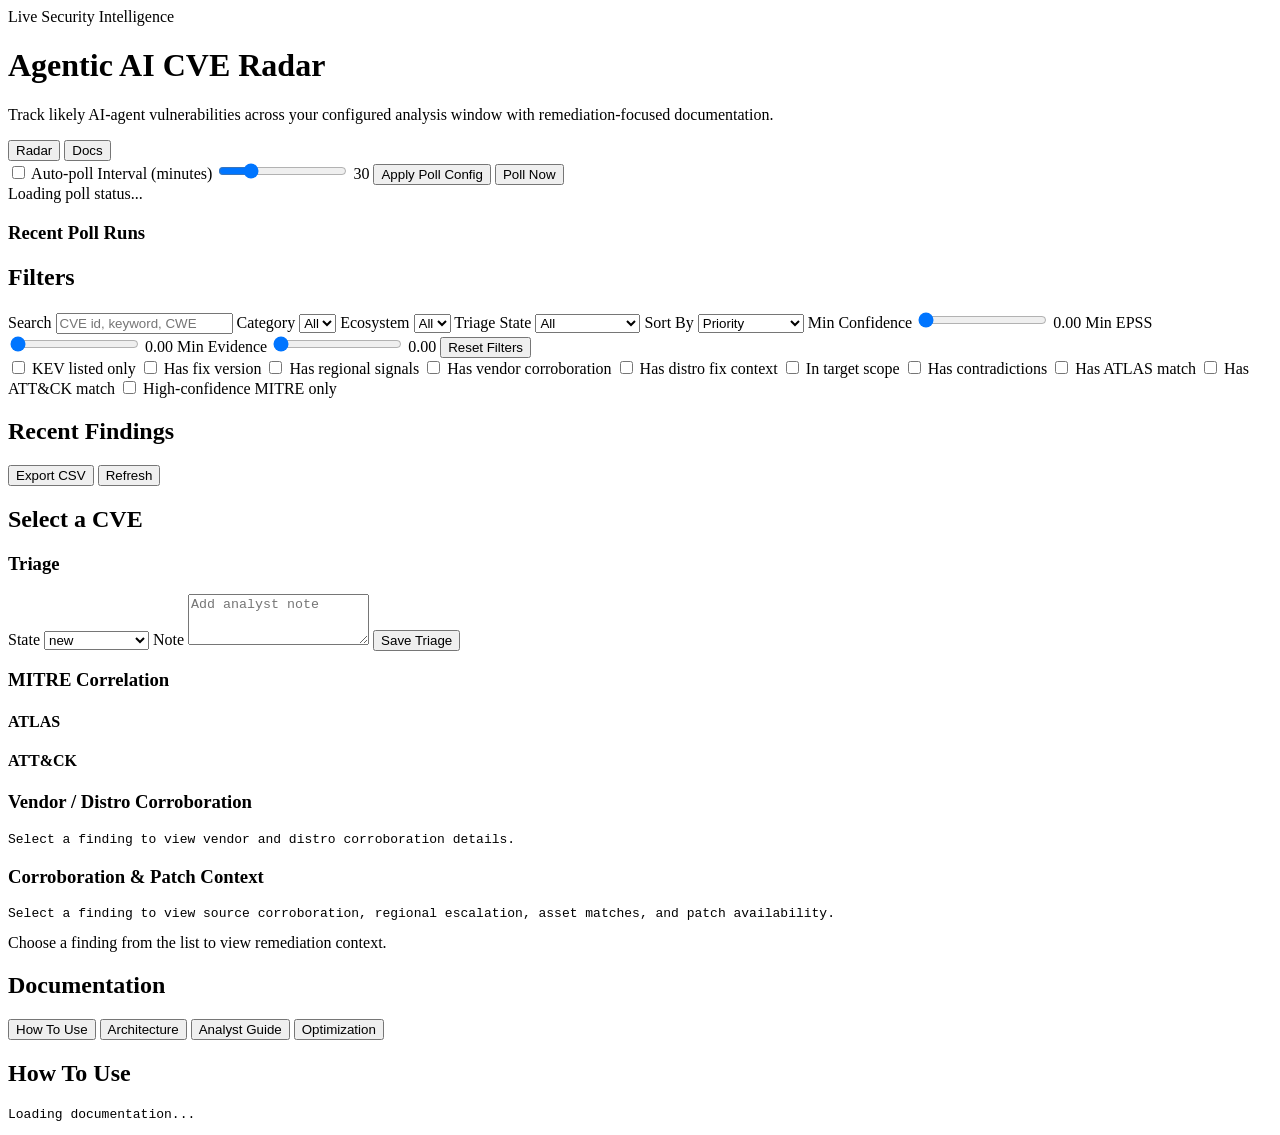
==== frontend/index.html @ a9b184c3 "Add poll concurrency guard, poll history audit trail, and reprocess workflow support" ====
<!doctype html>
<html lang="en">
  <head>
    <meta charset="UTF-8" />
    <meta name="viewport" content="width=device-width, initial-scale=1.0" />
    <title>Agentic AI CVE Radar</title>
    <link rel="preconnect" href="https://fonts.googleapis.com" />
    <link rel="preconnect" href="https://fonts.gstatic.com" crossorigin />
    <link href="https://fonts.googleapis.com/css2?family=Space+Grotesk:wght@400;500;700&family=IBM+Plex+Mono:wght@400;500&display=swap" rel="stylesheet" />
    <link rel="stylesheet" href="/assets/styles.css?v=20260222f" />
  </head>
  <body>
    <div class="bg-glow bg-glow-a"></div>
    <div class="bg-glow bg-glow-b"></div>

    <header class="hero">
      <div class="hero__meta">Live Security Intelligence</div>
      <h1>Agentic AI CVE Radar</h1>
      <p>Track likely AI-agent vulnerabilities across your configured analysis window with remediation-focused documentation.</p>
      <div class="hero__stats" id="stats"></div>
    </header>

    <nav class="view-tabs" aria-label="Primary views">
      <button class="view-tab active" data-view="radar">Radar</button>
      <button class="view-tab" data-view="docs">Docs</button>
    </nav>

    <section id="view-radar">
      <section class="poll-strip panel">
        <div class="poll-controls">
          <label class="poll-toggle"><input type="checkbox" id="poll-enabled" /> Auto-poll</label>
          <label>
            Interval (minutes)
            <input id="poll-interval" type="range" min="5" max="120" step="5" value="30" />
            <span id="poll-interval-value">30</span>
          </label>
          <button id="poll-save">Apply Poll Config</button>
          <button id="poll-run-now">Poll Now</button>
        </div>
        <div id="poll-summary" class="poll-summary">Loading poll status...</div>
        <div id="poll-sources" class="poll-sources"></div>
        <div class="poll-history-wrap">
          <h3>Recent Poll Runs</h3>
          <div id="poll-history" class="poll-history"></div>
        </div>
      </section>

      <main class="layout">
        <aside class="panel filters">
          <h2>Filters</h2>
          <label>
            Search
            <input id="search" type="text" placeholder="CVE id, keyword, CWE" />
          </label>

          <label>
            Category
            <select id="category">
              <option value="">All</option>
            </select>
          </label>

          <label>
            Ecosystem
            <select id="ecosystem">
              <option value="">All</option>
            </select>
          </label>

          <label>
            Triage State
            <select id="triage-state">
              <option value="">All</option>
              <option value="new">new</option>
              <option value="investigating">investigating</option>
              <option value="mitigated">mitigated</option>
              <option value="accepted_risk">accepted_risk</option>
            </select>
          </label>

          <label>
            Sort By
            <select id="sort-by">
              <option value="priority">Priority</option>
              <option value="published">Published</option>
              <option value="confidence">AI Confidence</option>
              <option value="epss">EPSS</option>
            </select>
          </label>

          <label>
            Min Confidence
            <input id="confidence" type="range" min="0" max="1" step="0.05" value="0" />
            <span id="confidence-value">0.00</span>
          </label>

          <label>
            Min EPSS
            <input id="epss-min" type="range" min="0" max="1" step="0.01" value="0" />
            <span id="epss-min-value">0.00</span>
          </label>

          <label>
            Min Evidence
            <input id="evidence-min" type="range" min="0" max="1" step="0.01" value="0" />
            <span id="evidence-min-value">0.00</span>
          </label>

          <button id="reset-filters" class="reset-filters">Reset Filters</button>

          <div class="check-group">
            <label><input type="checkbox" id="has-kev" /> KEV listed only</label>
            <label><input type="checkbox" id="has-fix" /> Has fix version</label>
            <label><input type="checkbox" id="has-regional" /> Has regional signals</label>
            <label><input type="checkbox" id="has-vendor-corroboration" /> Has vendor corroboration</label>
            <label><input type="checkbox" id="has-distro-context" /> Has distro fix context</label>
            <label><input type="checkbox" id="in-scope" /> In target scope</label>
            <label><input type="checkbox" id="has-contradiction" /> Has contradictions</label>
            <label><input type="checkbox" id="has-atlas" /> Has ATLAS match</label>
            <label><input type="checkbox" id="has-attack" /> Has ATT&CK match</label>
            <label><input type="checkbox" id="high-mitre" /> High-confidence MITRE only</label>
          </div>
        </aside>

        <section class="panel feed">
          <div class="feed__header">
            <h2>Recent Findings</h2>
            <div>
              <button id="export-csv">Export CSV</button>
              <button id="refresh">Refresh</button>
            </div>
          </div>
          <div id="cards" class="cards"></div>
        </section>

        <section class="panel detail">
          <h2 id="detail-title">Select a CVE</h2>
          <div id="detail-meta" class="detail__meta"></div>

          <section class="triage-box">
            <h3>Triage</h3>
            <label>
              State
              <select id="triage-edit-state">
                <option value="new">new</option>
                <option value="investigating">investigating</option>
                <option value="mitigated">mitigated</option>
                <option value="accepted_risk">accepted_risk</option>
              </select>
            </label>
            <label>
              Note
              <textarea id="triage-edit-note" rows="3" placeholder="Add analyst note"></textarea>
            </label>
            <button id="triage-save">Save Triage</button>
          </section>

          <section id="mitre-panel" class="mitre-panel hidden">
            <h3>MITRE Correlation</h3>
            <p id="mitre-summary" class="mitre-summary"></p>
            <div class="mitre-columns">
              <div>
                <h4>ATLAS</h4>
                <ul id="atlas-list" class="mitre-list"></ul>
              </div>
              <div>
                <h4>ATT&CK</h4>
                <ul id="attack-list" class="mitre-list"></ul>
              </div>
            </div>
          </section>
          <section id="vendor-panel" class="vendor-panel">
            <h3>Vendor / Distro Corroboration</h3>
            <pre id="vendor-summary" class="vendor-summary">Select a finding to view vendor and distro corroboration details.</pre>
          </section>
          <section id="phase5-panel" class="vendor-panel">
            <h3>Corroboration & Patch Context</h3>
            <pre id="phase5-summary" class="vendor-summary">Select a finding to view source corroboration, regional escalation, asset matches, and patch availability.</pre>
          </section>
          <article id="detail-content" class="detail__content">
            Choose a finding from the list to view remediation context.
          </article>
        </section>
      </main>
    </section>

    <section id="view-docs" class="hidden docs-layout">
      <aside class="panel docs-nav">
        <h2>Documentation</h2>
        <button class="doc-link active" data-doc="runbook">How To Use</button>
        <button class="doc-link" data-doc="overview">Architecture</button>
        <button class="doc-link" data-doc="analyst">Analyst Guide</button>
        <button class="doc-link" data-doc="optimize">Optimization</button>
      </aside>
      <article class="panel docs-content">
        <h2 id="doc-title">How To Use</h2>
        <pre id="doc-body">Loading documentation...</pre>
      </article>
    </section>

    <script src="/assets/app.js?v=20260222f"></script>
  </body>
</html>
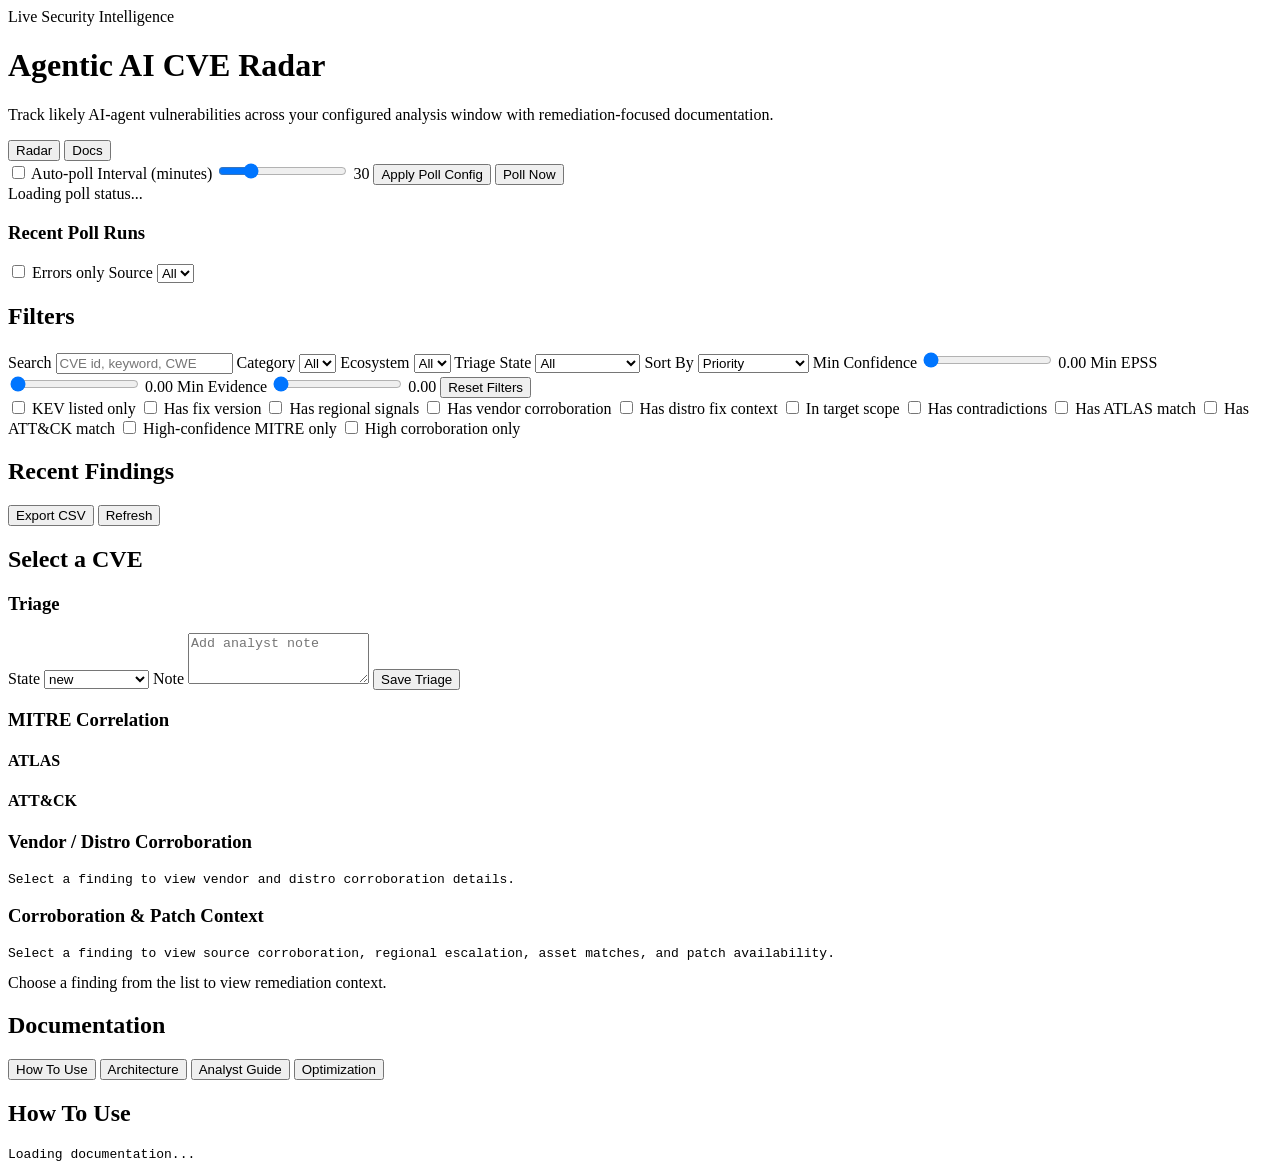
==== commit ad22aa54: "Add per-source polling controls and poll history filters" ====
--- a/frontend/index.html
+++ b/frontend/index.html
@@ -7,7 +7,7 @@
     <link rel="preconnect" href="https://fonts.googleapis.com" />
     <link rel="preconnect" href="https://fonts.gstatic.com" crossorigin />
     <link href="https://fonts.googleapis.com/css2?family=Space+Grotesk:wght@400;500;700&family=IBM+Plex+Mono:wght@400;500&display=swap" rel="stylesheet" />
-    <link rel="stylesheet" href="/assets/styles.css?v=20260222f" />
+    <link rel="stylesheet" href="/assets/styles.css?v=20260222g" />
   </head>
   <body>
     <div class="bg-glow bg-glow-a"></div>
@@ -41,6 +41,10 @@
         <div id="poll-sources" class="poll-sources"></div>
         <div class="poll-history-wrap">
           <h3>Recent Poll Runs</h3>
+          <div class="poll-history-controls">
+            <label><input type="checkbox" id="poll-history-errors-only" /> Errors only</label>
+            <label>Source <select id="poll-history-source"><option value="">All</option></select></label>
+          </div>
           <div id="poll-history" class="poll-history"></div>
         </div>
       </section>
@@ -85,6 +89,8 @@
               <option value="published">Published</option>
               <option value="confidence">AI Confidence</option>
               <option value="epss">EPSS</option>
+              <option value="corroboration">Corroboration</option>
+              <option value="asset_mapping">Asset Mapping</option>
             </select>
           </label>
 
@@ -119,6 +125,7 @@
             <label><input type="checkbox" id="has-atlas" /> Has ATLAS match</label>
             <label><input type="checkbox" id="has-attack" /> Has ATT&CK match</label>
             <label><input type="checkbox" id="high-mitre" /> High-confidence MITRE only</label>
+            <label><input type="checkbox" id="high-corroboration" /> High corroboration only</label>
           </div>
         </aside>
 
@@ -198,7 +205,7 @@
       </article>
     </section>
 
-    <script src="/assets/app.js?v=20260222f"></script>
+    <script src="/assets/app.js?v=20260222g"></script>
   </body>
 </html>
 
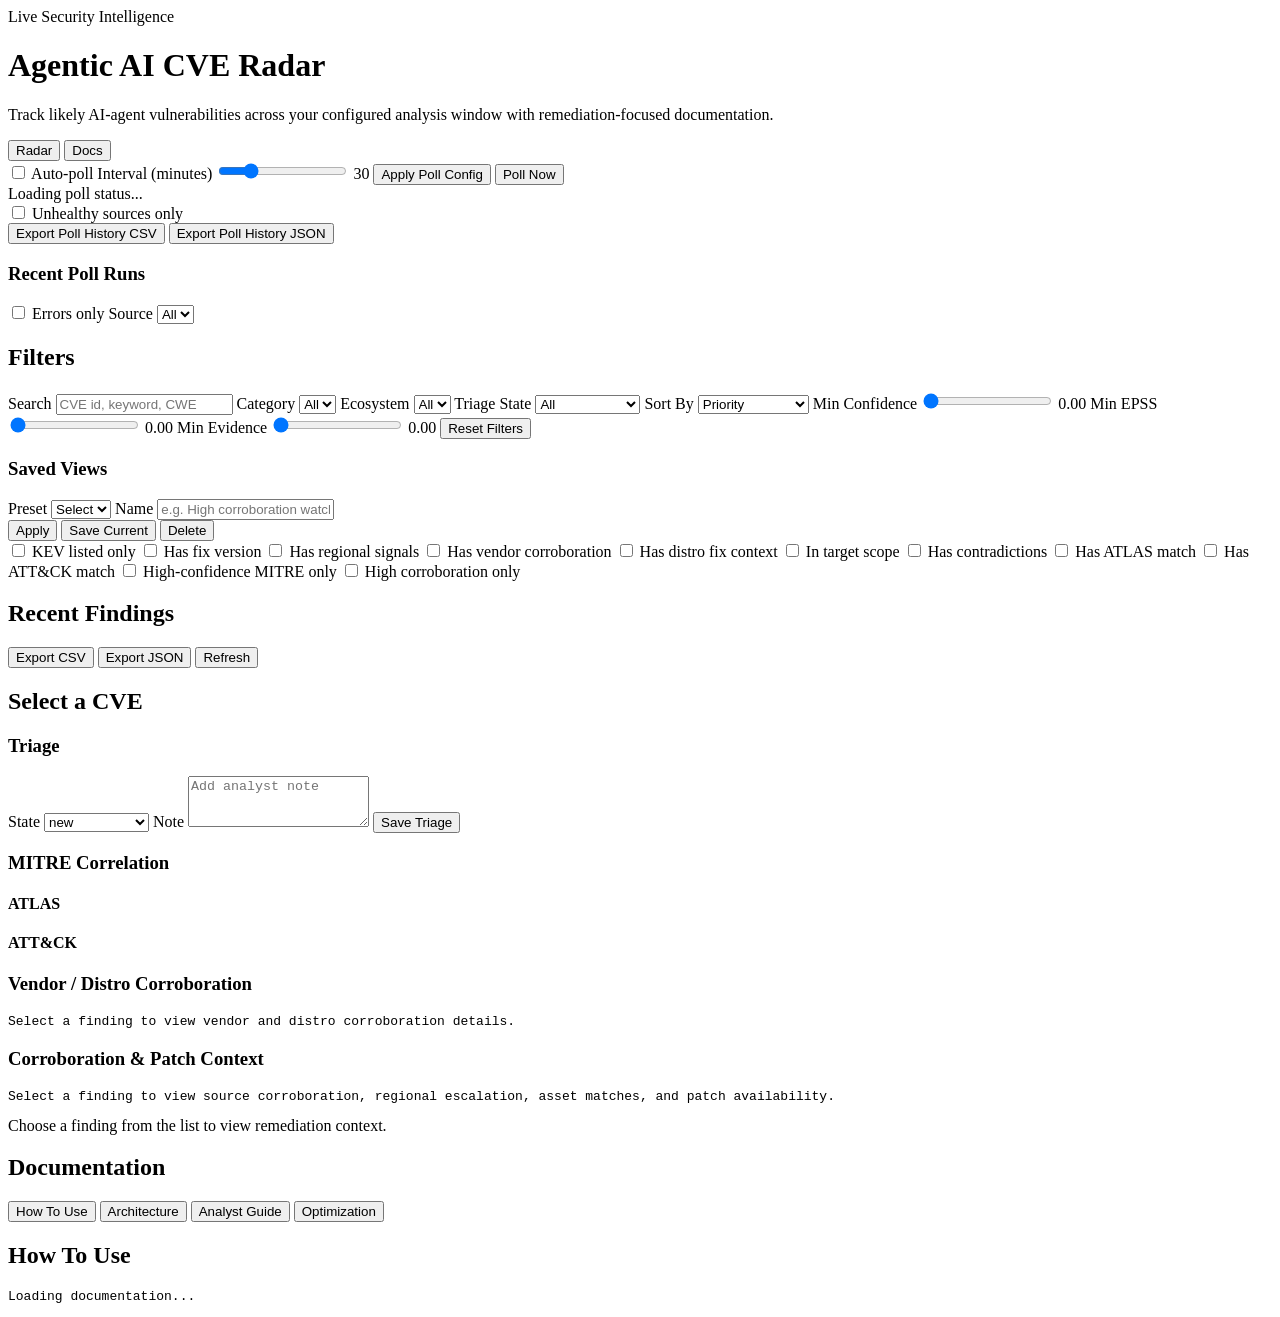
==== commit 5ec6b6f4: "Add saved views, reliability alerts, and export endpoints" ====
--- a/frontend/index.html
+++ b/frontend/index.html
@@ -7,7 +7,7 @@
     <link rel="preconnect" href="https://fonts.googleapis.com" />
     <link rel="preconnect" href="https://fonts.gstatic.com" crossorigin />
     <link href="https://fonts.googleapis.com/css2?family=Space+Grotesk:wght@400;500;700&family=IBM+Plex+Mono:wght@400;500&display=swap" rel="stylesheet" />
-    <link rel="stylesheet" href="/assets/styles.css?v=20260222g" />
+    <link rel="stylesheet" href="/assets/styles.css?v=20260222h" />
   </head>
   <body>
     <div class="bg-glow bg-glow-a"></div>
@@ -38,6 +38,14 @@
           <button id="poll-run-now">Poll Now</button>
         </div>
         <div id="poll-summary" class="poll-summary">Loading poll status...</div>
+        <div id="poll-alerts" class="poll-alerts hidden"></div>
+        <div class="poll-history-controls">
+          <label><input type="checkbox" id="poll-sources-unhealthy-only" /> Unhealthy sources only</label>
+          <div class="poll-export-actions">
+            <button id="poll-history-export-csv">Export Poll History CSV</button>
+            <button id="poll-history-export-json">Export Poll History JSON</button>
+          </div>
+        </div>
         <div id="poll-sources" class="poll-sources"></div>
         <div class="poll-history-wrap">
           <h3>Recent Poll Runs</h3>
@@ -113,6 +121,25 @@
           </label>
 
           <button id="reset-filters" class="reset-filters">Reset Filters</button>
+
+          <div class="preset-box">
+            <h3>Saved Views</h3>
+            <label>
+              Preset
+              <select id="saved-view-select">
+                <option value="">Select</option>
+              </select>
+            </label>
+            <label>
+              Name
+              <input id="saved-view-name" type="text" placeholder="e.g. High corroboration watch" />
+            </label>
+            <div class="preset-actions">
+              <button id="saved-view-apply">Apply</button>
+              <button id="saved-view-save">Save Current</button>
+              <button id="saved-view-delete">Delete</button>
+            </div>
+          </div>
 
           <div class="check-group">
             <label><input type="checkbox" id="has-kev" /> KEV listed only</label>
@@ -134,6 +161,7 @@
             <h2>Recent Findings</h2>
             <div>
               <button id="export-csv">Export CSV</button>
+              <button id="export-json">Export JSON</button>
               <button id="refresh">Refresh</button>
             </div>
           </div>
@@ -183,6 +211,7 @@
           <section id="phase5-panel" class="vendor-panel">
             <h3>Corroboration & Patch Context</h3>
             <pre id="phase5-summary" class="vendor-summary">Select a finding to view source corroboration, regional escalation, asset matches, and patch availability.</pre>
+            <div id="phase5-patch-matrix" class="patch-matrix-wrap"></div>
           </section>
           <article id="detail-content" class="detail__content">
             Choose a finding from the list to view remediation context.
@@ -205,7 +234,7 @@
       </article>
     </section>
 
-    <script src="/assets/app.js?v=20260222g"></script>
+    <script src="/assets/app.js?v=20260222h"></script>
   </body>
 </html>
 
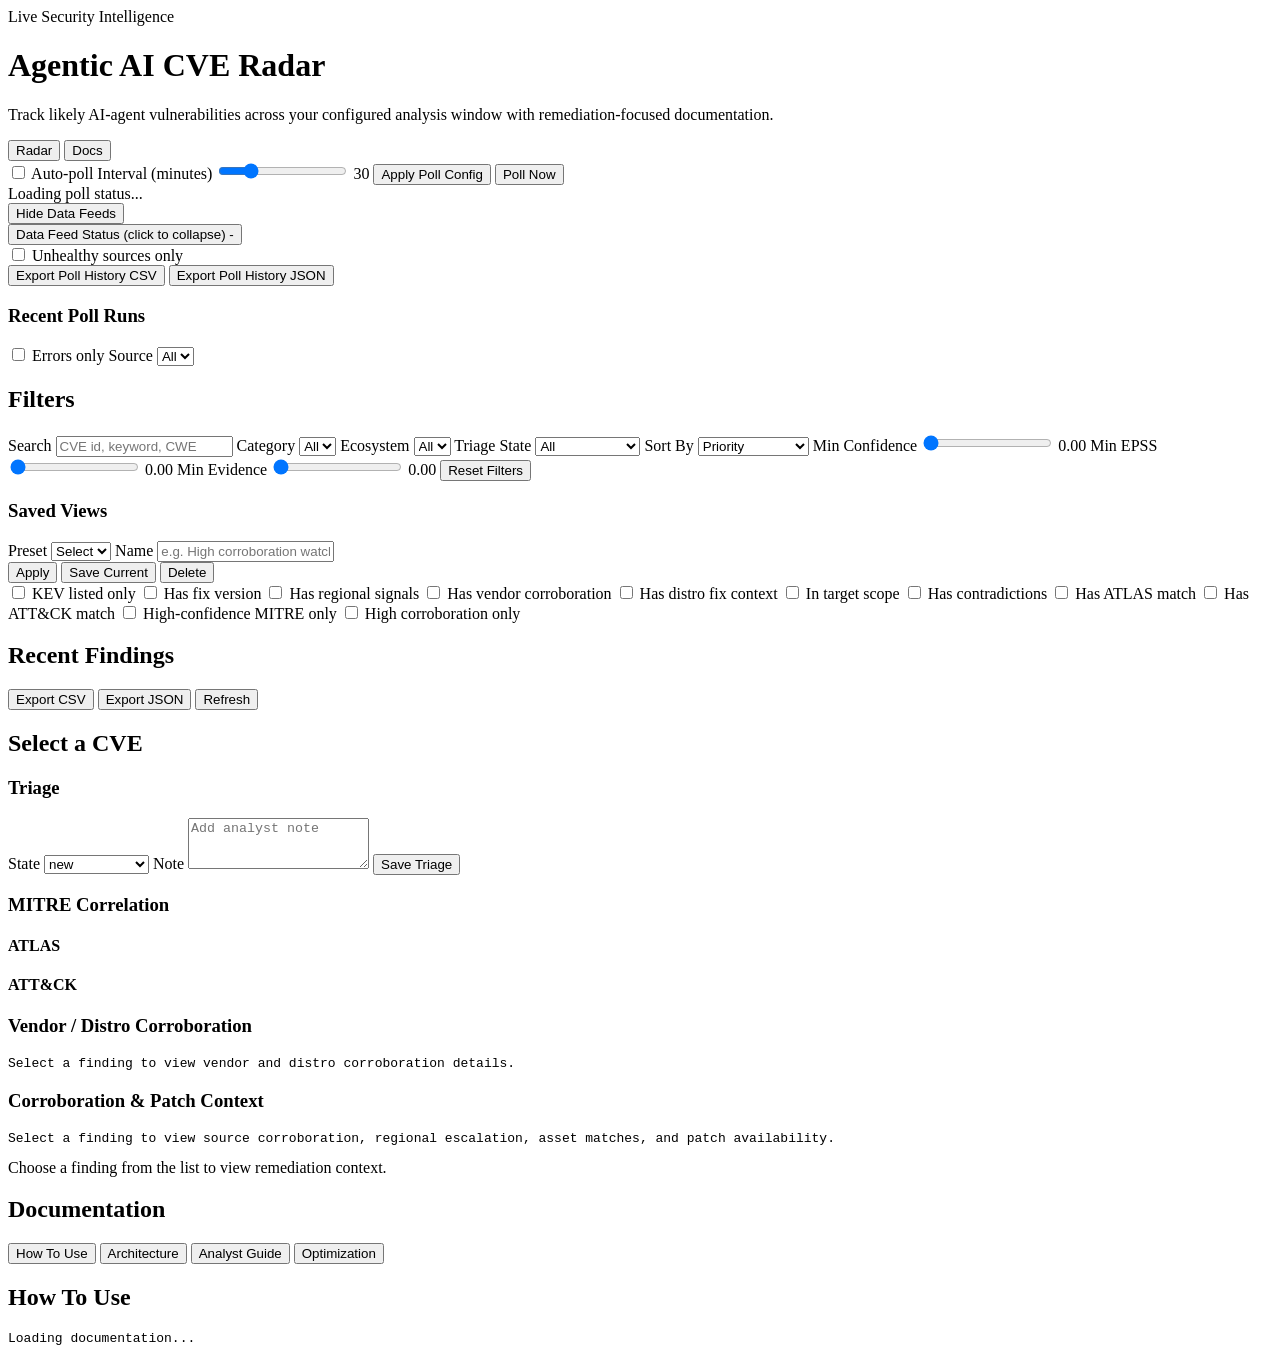
==== commit f523059c: "Add feed panel toggle button and automatic frontend cache busting" ====
--- a/frontend/index.html
+++ b/frontend/index.html
@@ -7,7 +7,7 @@
     <link rel="preconnect" href="https://fonts.googleapis.com" />
     <link rel="preconnect" href="https://fonts.gstatic.com" crossorigin />
     <link href="https://fonts.googleapis.com/css2?family=Space+Grotesk:wght@400;500;700&family=IBM+Plex+Mono:wght@400;500&display=swap" rel="stylesheet" />
-    <link rel="stylesheet" href="/assets/styles.css?v=20260222h" />
+    <link rel="stylesheet" href="/assets/styles.css?v=__ASSET_VERSION__" />
   </head>
   <body>
     <div class="bg-glow bg-glow-a"></div>
@@ -39,21 +39,30 @@
         </div>
         <div id="poll-summary" class="poll-summary">Loading poll status...</div>
         <div id="poll-alerts" class="poll-alerts hidden"></div>
-        <div class="poll-history-controls">
-          <label><input type="checkbox" id="poll-sources-unhealthy-only" /> Unhealthy sources only</label>
-          <div class="poll-export-actions">
-            <button id="poll-history-export-csv">Export Poll History CSV</button>
-            <button id="poll-history-export-json">Export Poll History JSON</button>
-          </div>
-        </div>
-        <div id="poll-sources" class="poll-sources"></div>
-        <div class="poll-history-wrap">
-          <h3>Recent Poll Runs</h3>
-          <div class="poll-history-controls">
-            <label><input type="checkbox" id="poll-history-errors-only" /> Errors only</label>
-            <label>Source <select id="poll-history-source"><option value="">All</option></select></label>
-          </div>
-          <div id="poll-history" class="poll-history"></div>
+        <button id="poll-show-feeds-btn" class="poll-show-feeds-btn" type="button" aria-pressed="true">Hide Data Feeds</button>
+        <div id="poll-sources-panel" class="poll-sources-panel">
+          <button id="poll-sources-toggle" class="poll-sources-toggle" type="button" aria-expanded="true">
+            <span id="poll-sources-summary">Data Feed Status (click to collapse)</span>
+            <span id="poll-sources-toggle-icon" class="poll-sources-toggle__icon">-</span>
+          </button>
+          <div id="poll-sources-body" class="poll-sources-body">
+            <div class="poll-history-controls poll-history-controls--top">
+              <label><input type="checkbox" id="poll-sources-unhealthy-only" /> Unhealthy sources only</label>
+              <div class="poll-export-actions">
+                <button id="poll-history-export-csv">Export Poll History CSV</button>
+                <button id="poll-history-export-json">Export Poll History JSON</button>
+              </div>
+            </div>
+            <div id="poll-sources" class="poll-sources"></div>
+            <div class="poll-history-wrap">
+              <h3>Recent Poll Runs</h3>
+              <div class="poll-history-controls">
+                <label><input type="checkbox" id="poll-history-errors-only" /> Errors only</label>
+                <label>Source <select id="poll-history-source"><option value="">All</option></select></label>
+              </div>
+              <div id="poll-history" class="poll-history"></div>
+            </div>
+          </div>
         </div>
       </section>
 
@@ -208,10 +217,10 @@
             <h3>Vendor / Distro Corroboration</h3>
             <pre id="vendor-summary" class="vendor-summary">Select a finding to view vendor and distro corroboration details.</pre>
           </section>
-          <section id="phase5-panel" class="vendor-panel">
+          <section id="corroboration-panel" class="vendor-panel">
             <h3>Corroboration & Patch Context</h3>
-            <pre id="phase5-summary" class="vendor-summary">Select a finding to view source corroboration, regional escalation, asset matches, and patch availability.</pre>
-            <div id="phase5-patch-matrix" class="patch-matrix-wrap"></div>
+            <pre id="corroboration-summary" class="vendor-summary">Select a finding to view source corroboration, regional escalation, asset matches, and patch availability.</pre>
+            <div id="corroboration-patch-matrix" class="patch-matrix-wrap"></div>
           </section>
           <article id="detail-content" class="detail__content">
             Choose a finding from the list to view remediation context.
@@ -234,7 +243,7 @@
       </article>
     </section>
 
-    <script src="/assets/app.js?v=20260222h"></script>
+    <script src="/assets/app.js?v=__ASSET_VERSION__"></script>
   </body>
 </html>
 
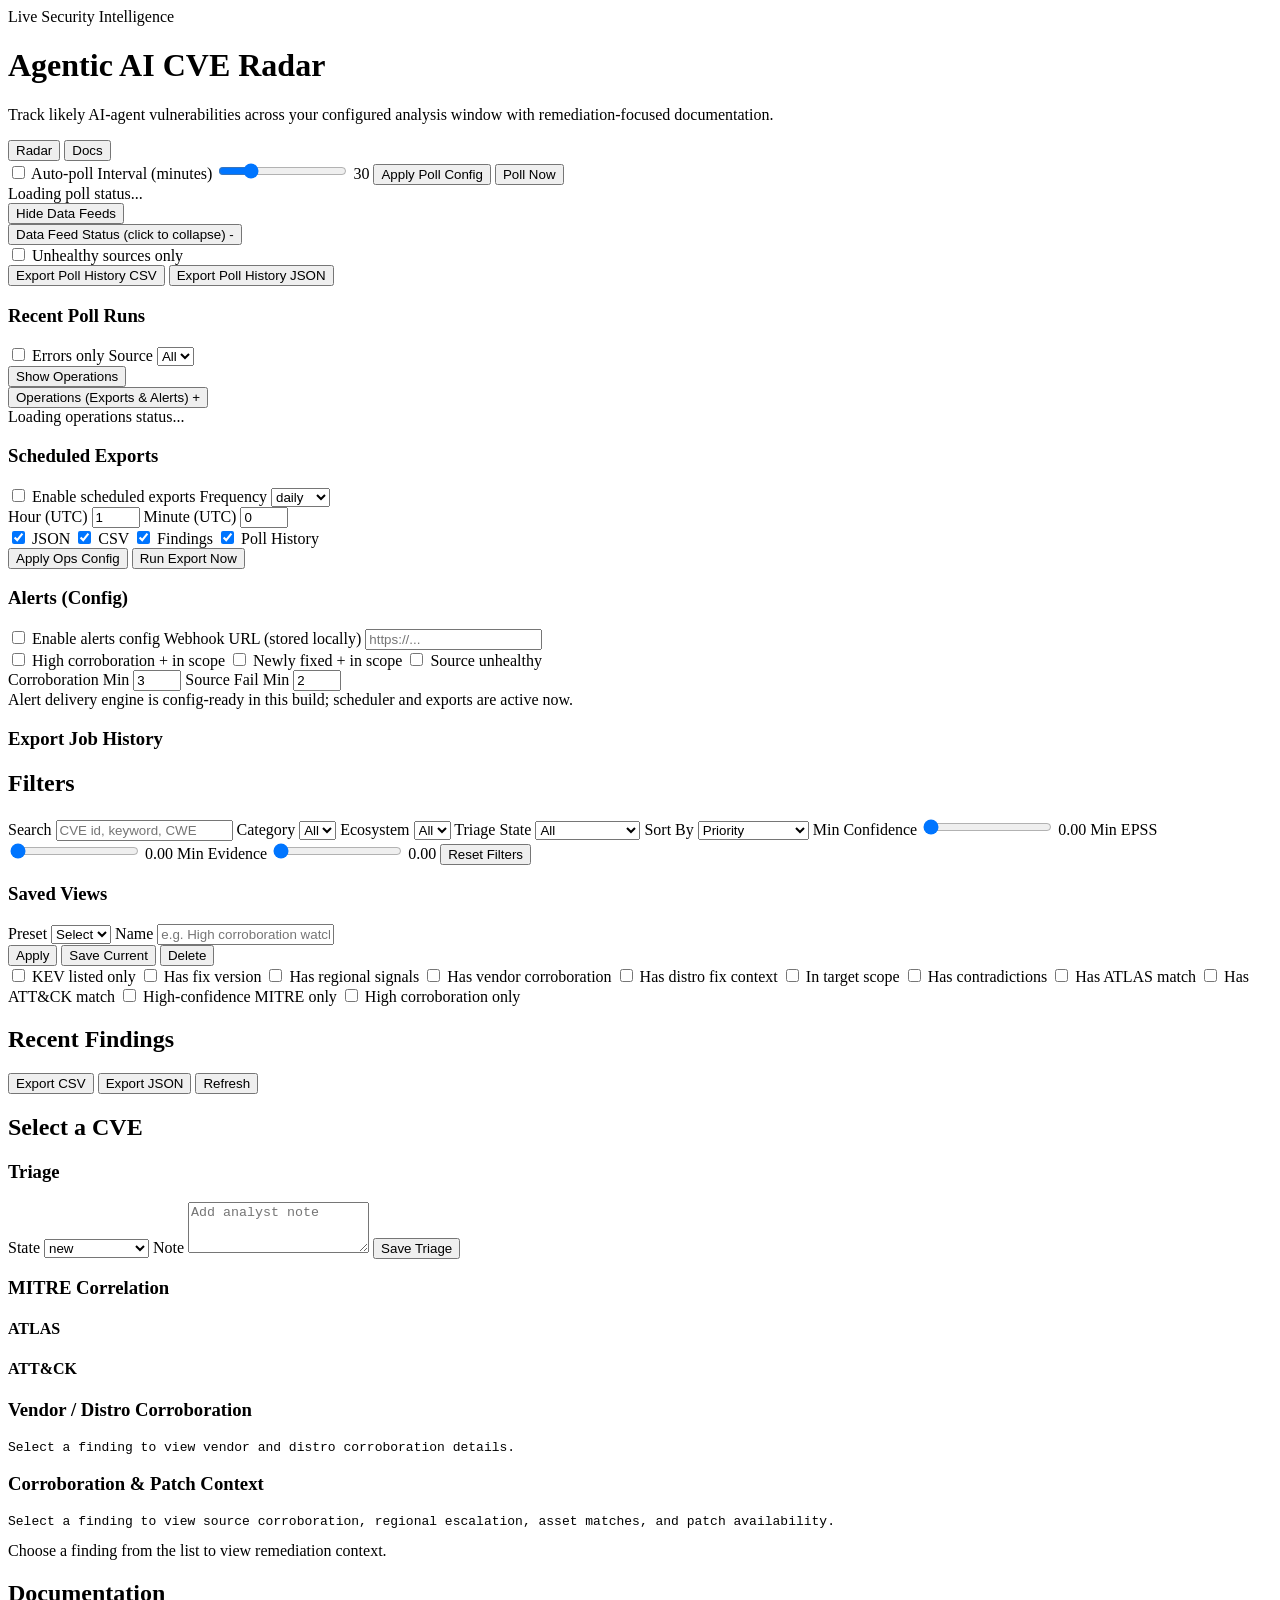
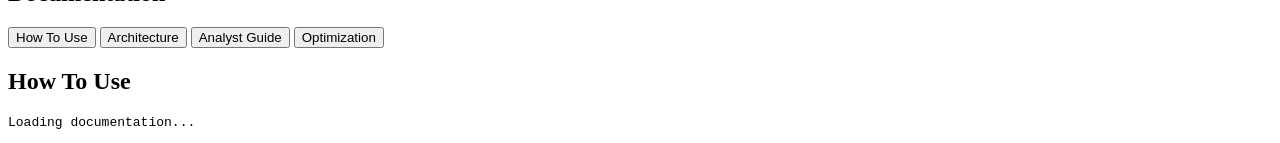
==== commit 318a7000: "Add operations panel UI and configurable export scheduler APIs" ====
--- a/frontend/index.html
+++ b/frontend/index.html
@@ -64,6 +64,80 @@
             </div>
           </div>
         </div>
+
+        <button id="ops-show-btn" class="poll-show-feeds-btn ops-show-btn" type="button" aria-pressed="false">Show Operations</button>
+        <div class="ops-panel">
+          <button id="ops-toggle" class="ops-toggle" type="button" aria-expanded="false">
+            <span>Operations (Exports & Alerts)</span>
+            <span id="ops-toggle-icon" class="poll-sources-toggle__icon">+</span>
+          </button>
+          <div id="ops-body" class="ops-body hidden">
+            <div id="ops-summary" class="ops-summary">Loading operations status...</div>
+            <div class="ops-grid">
+              <section class="ops-card">
+                <h3>Scheduled Exports</h3>
+                <label class="poll-toggle"><input type="checkbox" id="ops-exports-enabled" /> Enable scheduled exports</label>
+                <label>
+                  Frequency
+                  <select id="ops-frequency">
+                    <option value="daily">daily</option>
+                    <option value="hourly">hourly</option>
+                  </select>
+                </label>
+                <div class="ops-row">
+                  <label>
+                    Hour (UTC)
+                    <input id="ops-hour" type="number" min="0" max="23" value="1" />
+                  </label>
+                  <label>
+                    Minute (UTC)
+                    <input id="ops-minute" type="number" min="0" max="59" value="0" />
+                  </label>
+                </div>
+                <div class="ops-checks">
+                  <label><input type="checkbox" id="ops-format-json" checked /> JSON</label>
+                  <label><input type="checkbox" id="ops-format-csv" checked /> CSV</label>
+                  <label><input type="checkbox" id="ops-dataset-findings" checked /> Findings</label>
+                  <label><input type="checkbox" id="ops-dataset-history" checked /> Poll History</label>
+                </div>
+                <div class="ops-actions">
+                  <button id="ops-save" type="button">Apply Ops Config</button>
+                  <button id="ops-run-export" type="button">Run Export Now</button>
+                </div>
+              </section>
+              <section class="ops-card">
+                <h3>Alerts (Config)</h3>
+                <label class="poll-toggle"><input type="checkbox" id="ops-notify-enabled" /> Enable alerts config</label>
+                <label>
+                  Webhook URL (stored locally)
+                  <input id="ops-webhook-url" type="text" placeholder="https://..." />
+                </label>
+                <div class="ops-checks">
+                  <label><input type="checkbox" id="ops-rule-high-corrob" /> High corroboration + in scope</label>
+                  <label><input type="checkbox" id="ops-rule-newly-fixed" /> Newly fixed + in scope</label>
+                  <label><input type="checkbox" id="ops-rule-source-unhealthy" /> Source unhealthy</label>
+                </div>
+                <div class="ops-row">
+                  <label>
+                    Corroboration Min
+                    <input id="ops-corrob-min" type="number" min="0" max="20" value="3" />
+                  </label>
+                  <label>
+                    Source Fail Min
+                    <input id="ops-fail-min" type="number" min="0" max="20" value="2" />
+                  </label>
+                </div>
+                <div class="ops-note">Alert delivery engine is config-ready in this build; scheduler and exports are active now.</div>
+              </section>
+            </div>
+            <div class="ops-history-wrap">
+              <h3>Export Job History</h3>
+              <div id="ops-history" class="poll-history"></div>
+            </div>
+          </div>
+        </div>
+
+</div>
       </section>
 
       <main class="layout">
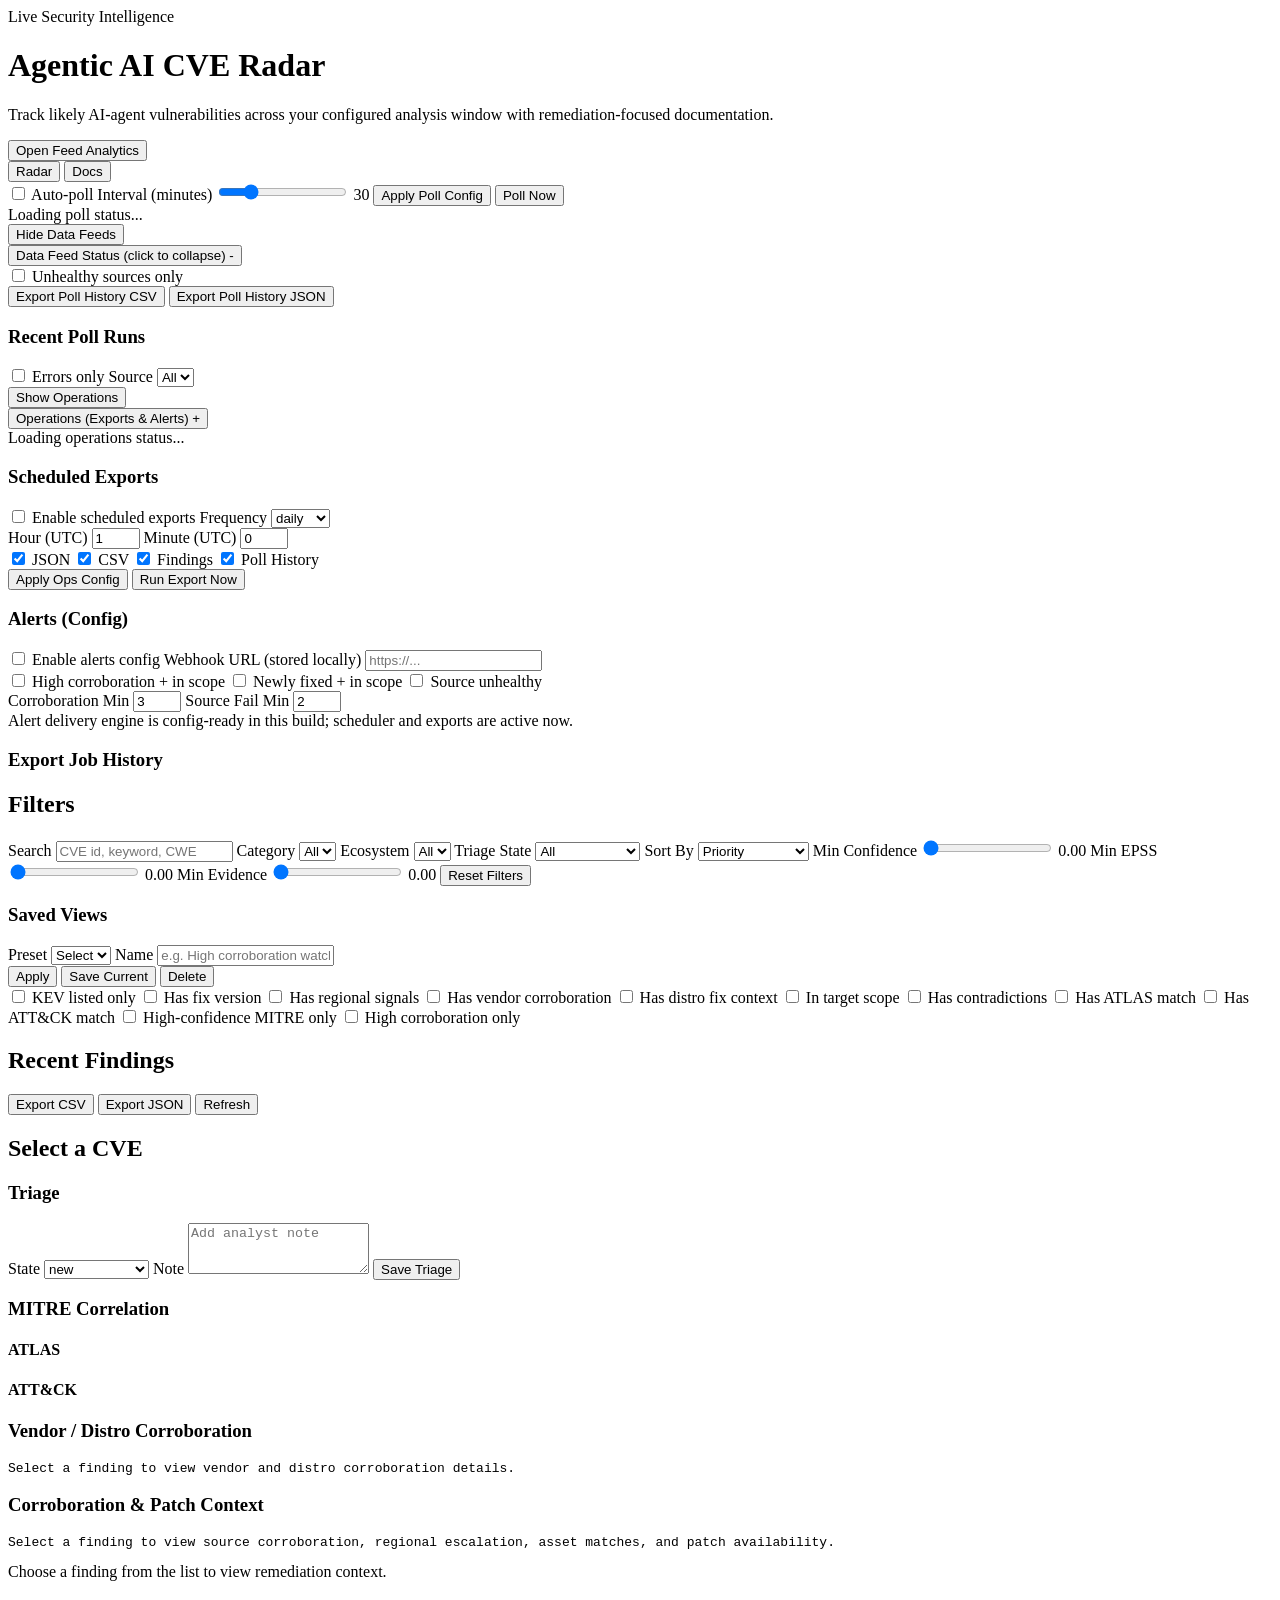
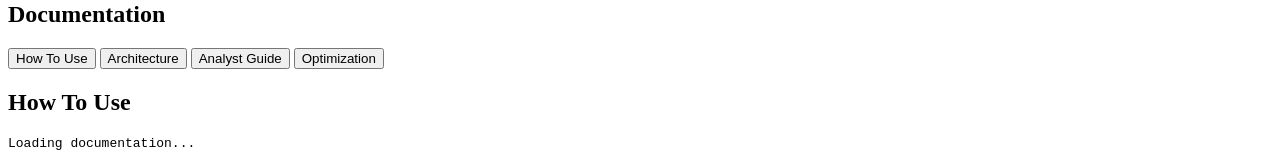
==== commit b8595e60: "Add dashboard link to feed analytics POC" ====
--- a/frontend/index.html
+++ b/frontend/index.html
@@ -18,6 +18,7 @@
       <h1>Agentic AI CVE Radar</h1>
       <p>Track likely AI-agent vulnerabilities across your configured analysis window with remediation-focused documentation.</p>
       <div class="hero__stats" id="stats"></div>
+      <button type="button" onclick="window.location.href='/assets/feed-analytics-poc.html'">Open Feed Analytics</button>
     </header>
 
     <nav class="view-tabs" aria-label="Primary views">
@@ -320,9 +321,3 @@
     <script src="/assets/app.js?v=__ASSET_VERSION__"></script>
   </body>
 </html>
-
-
-
-
-
-
